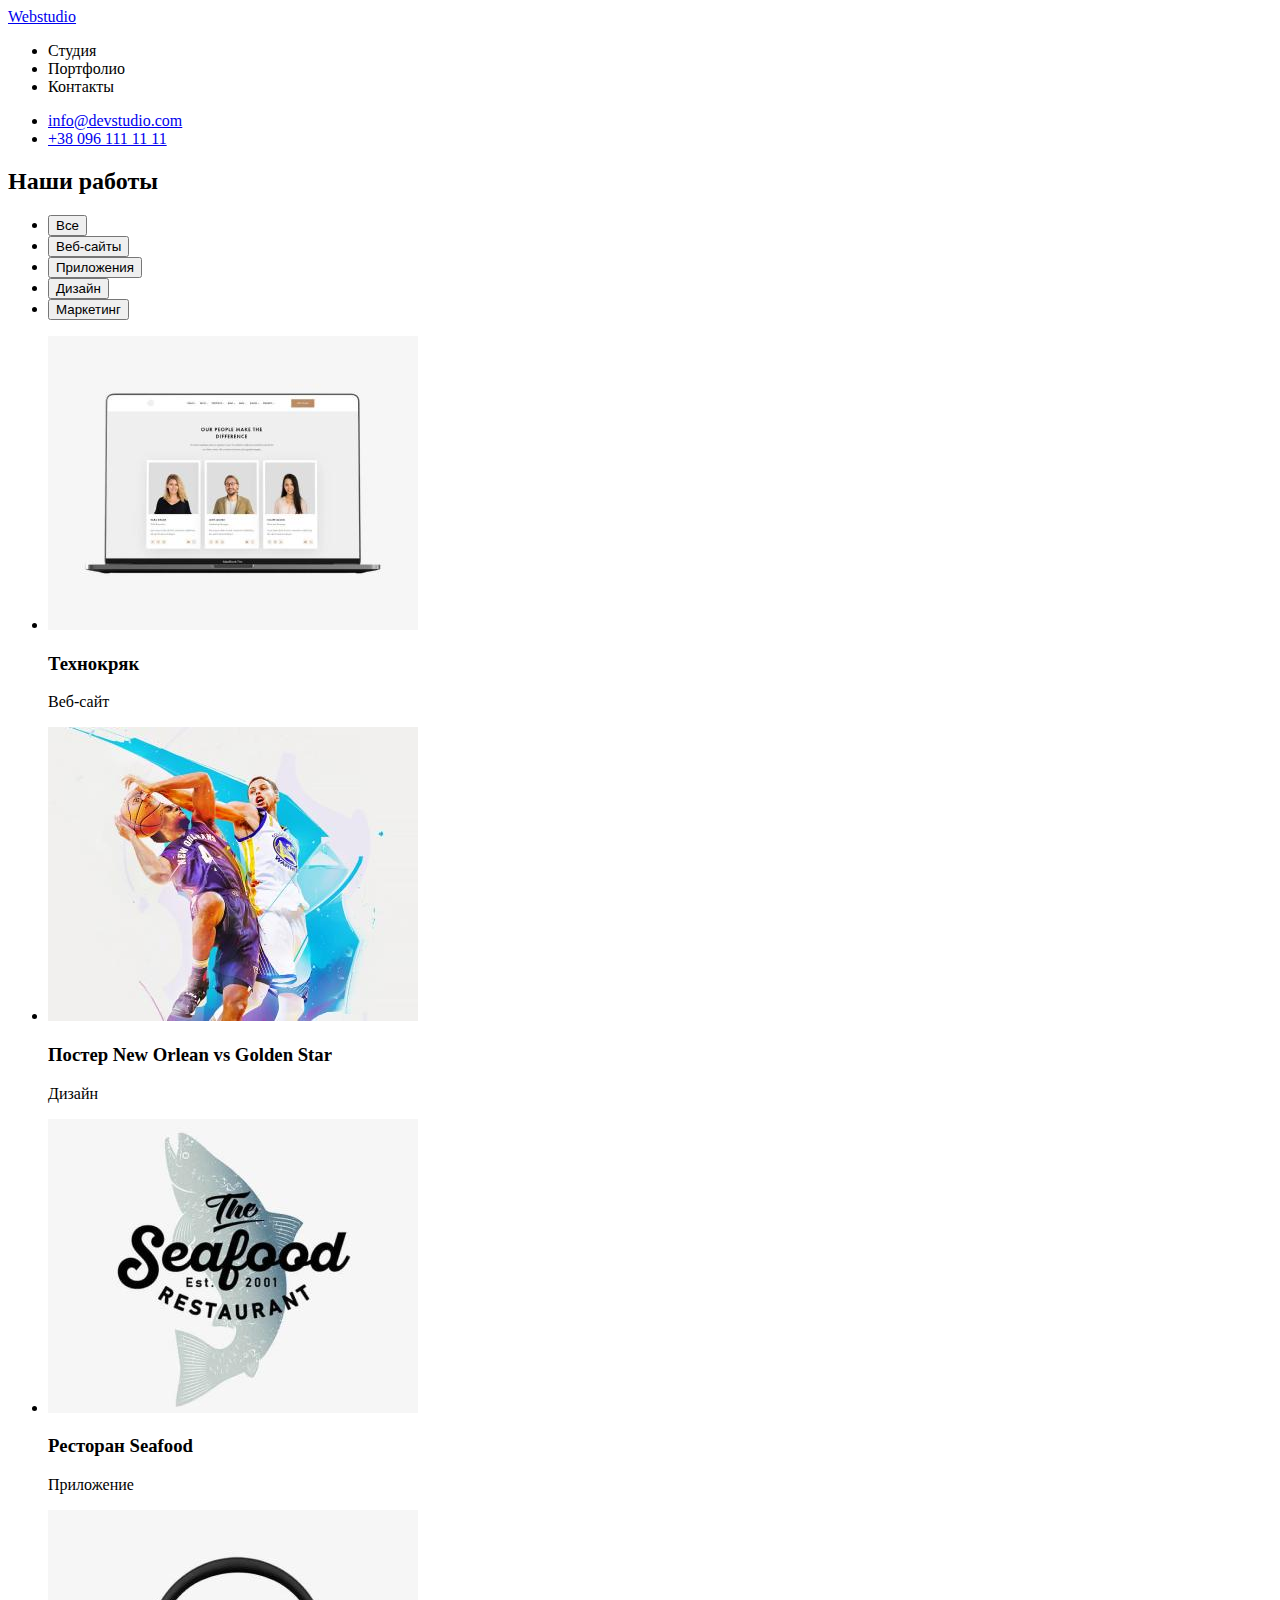
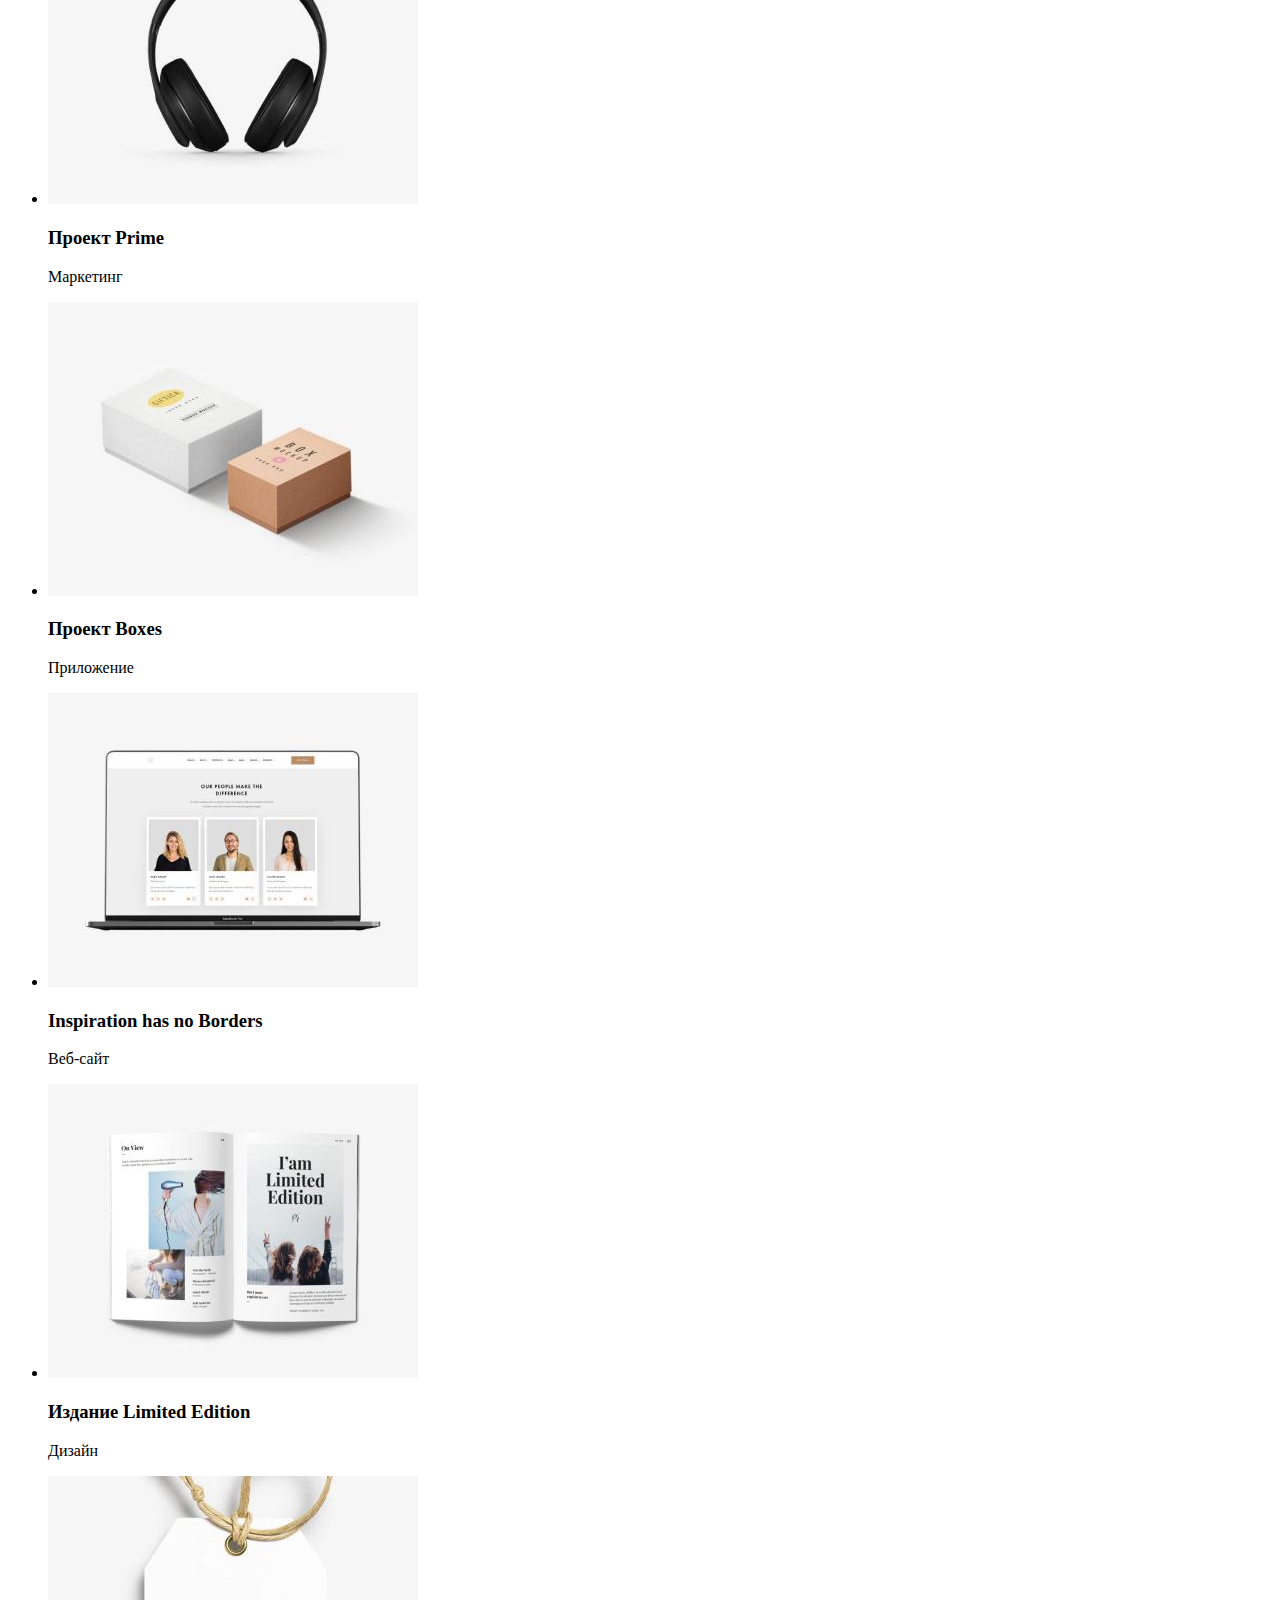
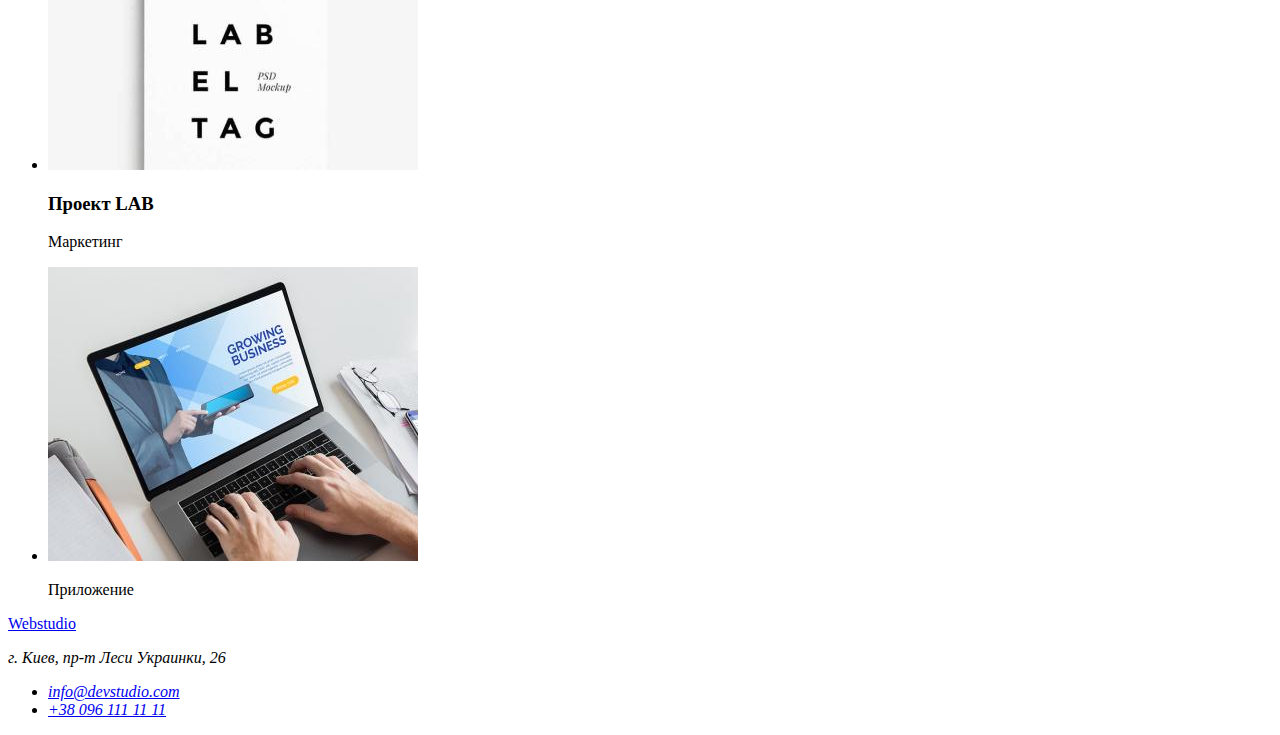
==== portfolio.html @ bdb4121a "добавляет изображения в портфолио" ====
<!DOCTYPE html>
    <html lang="ru">
    <head>
    <meta charset="UTF-8">
    <meta http-equiv="X-UA-Compatible" content="IE=edge">
    <meta name="viewport" content="width=device-width, initial-scale=1.0">
    <title>Document</title>
    </head>
    <body>
    <header>
    <a href="./">Webstudio</a>
    <nav>
    <ul>
    <li> <a href=""></a>Студия</li>
    <li> <a href=""></a>Портфолио</li>
    <li> <a href=""></a>Контакты</li>
    </ul>
    </nav>
    <ul>
    <li> <a href="mailto:info@devstudio.com">info@devstudio.com</a></li>
    <li> <a href="tel:+380961111111">+38 096 111 11 11</a></li>
    </ul>
    </header>
    <main>
<section>
    <h2>Наши работы</h2>
   <ul>
   <li><button type="button">Все</button></li>
   <li><button type="button">Веб-сайты</button></li>
   <li><button type="button">Приложения</button></li>
   <li><button type="button">Дизайн</button></li>
   <li><button type="button">Маркетинг</button></li>
 </ul>
 <ul>
    <li>
        <a href="#"><img src="./image/website-1.jpg" alt="Пример Веб-сайта" width="370"></a>
        <h3>Технокряк</h3>
        <p>Веб-сайт</p>
    </li>
    <li>
        <a href="#"><img src="./image/desing-1.jpg" alt="Пример дизайна" width="370"></a>
        <h3>Постер New Orlean vs Golden Star</h3>
        <p>Дизайн</p>
    </li>
    <li>
        <a href="#"><img src="./image/app-1.jpg" alt="Пример Приложения" width="370"></a>
        <h3>Ресторан Seafood</h3>
        <p>Приложение</p>
    </li>
    <li>
        <a href="#"><img src="./image/marketing-1.jpg" alt="Пример Маркетинга" width="370"></a>
        <h3>Проект Prime</h3>
        <p>Маркетинг</p>
    </li>
    <li>
        <a href="#"><img src="./image/app-2.jpg" alt="Пример Приложения" width="370"></a>
        <h3>Проект Boxes</h3>
        <p>Приложение</p>
    </li>
    <li>
        <a href="#"><img src="./image/website-1.jpg" alt="Пример Веб-сайта" width="370"></a>
        <h3>Inspiration has no Borders</h3>
        <p>Веб-сайт</p>
    </li>
    <li>
        <a href="#"><img src="./image/desing-2.jpg" alt="Пример дизайна" width="370"></a>
        <h3>Издание Limited Edition</h3>
        <p>Дизайн</p>
    </li>
    <li>
        <a href="#"><img src="./image/marketing-2.jpg" alt="Пример Маркетинга" width="370"></a>
        <h3>Проект LAB</h3>
        <p>Маркетинг</p>
    </li>
    <li>
        <a href="#"><img src="./image/app-3.jpg" alt="Пример Приложения" width="370"></a>
        <h3Growing Business></h3>
        <p>Приложение</p>
    </li>
 </ul>
</section>
  </main>
    <footer>
    <a href="./">Webstudio</a>
    <address> 
    <p>г. Киев, пр-т Леси Украинки, 26</p>
    <ul>
    <li> <a href="mailto:info@devstudio.com">info@devstudio.com</a></li>
    <li> <a href="tel:+380961111111">+38 096 111 11 11</a></li>
    </ul>
    </address> 
    </footer>
    </body>
    </html>
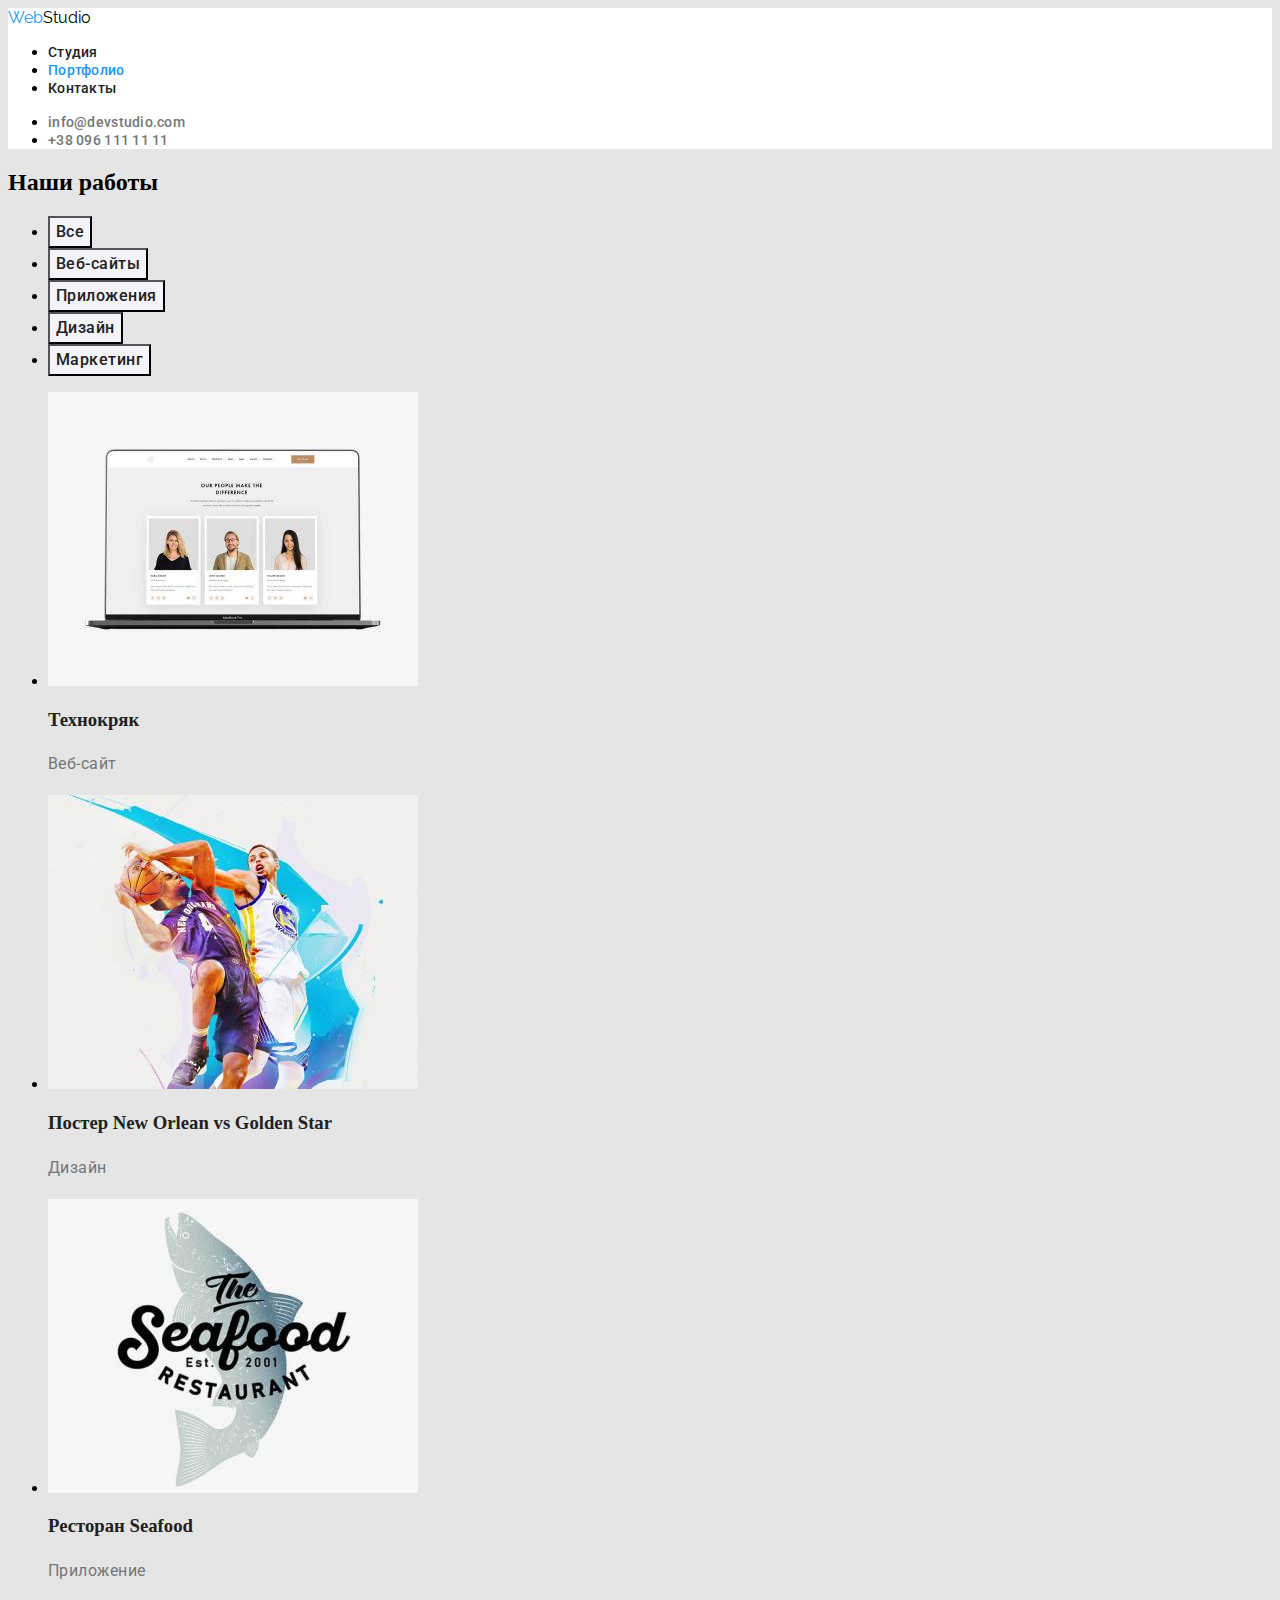
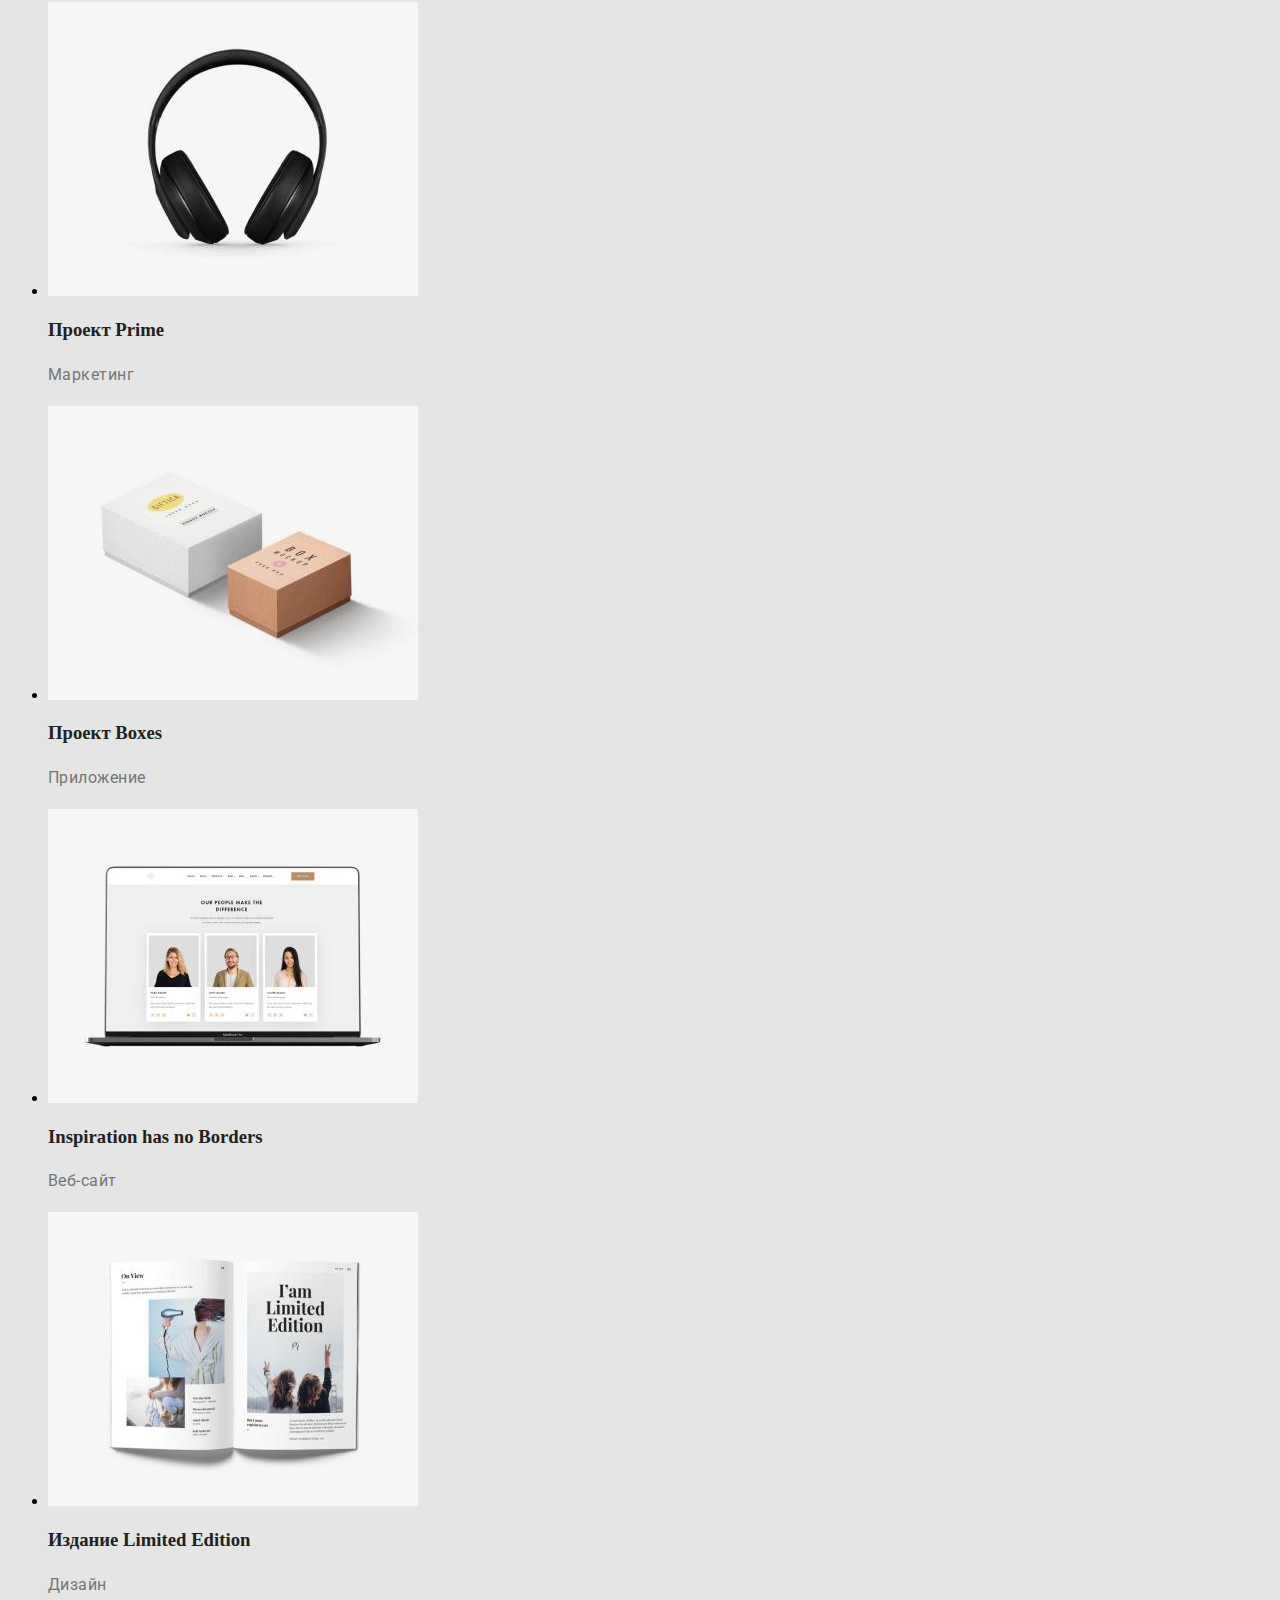
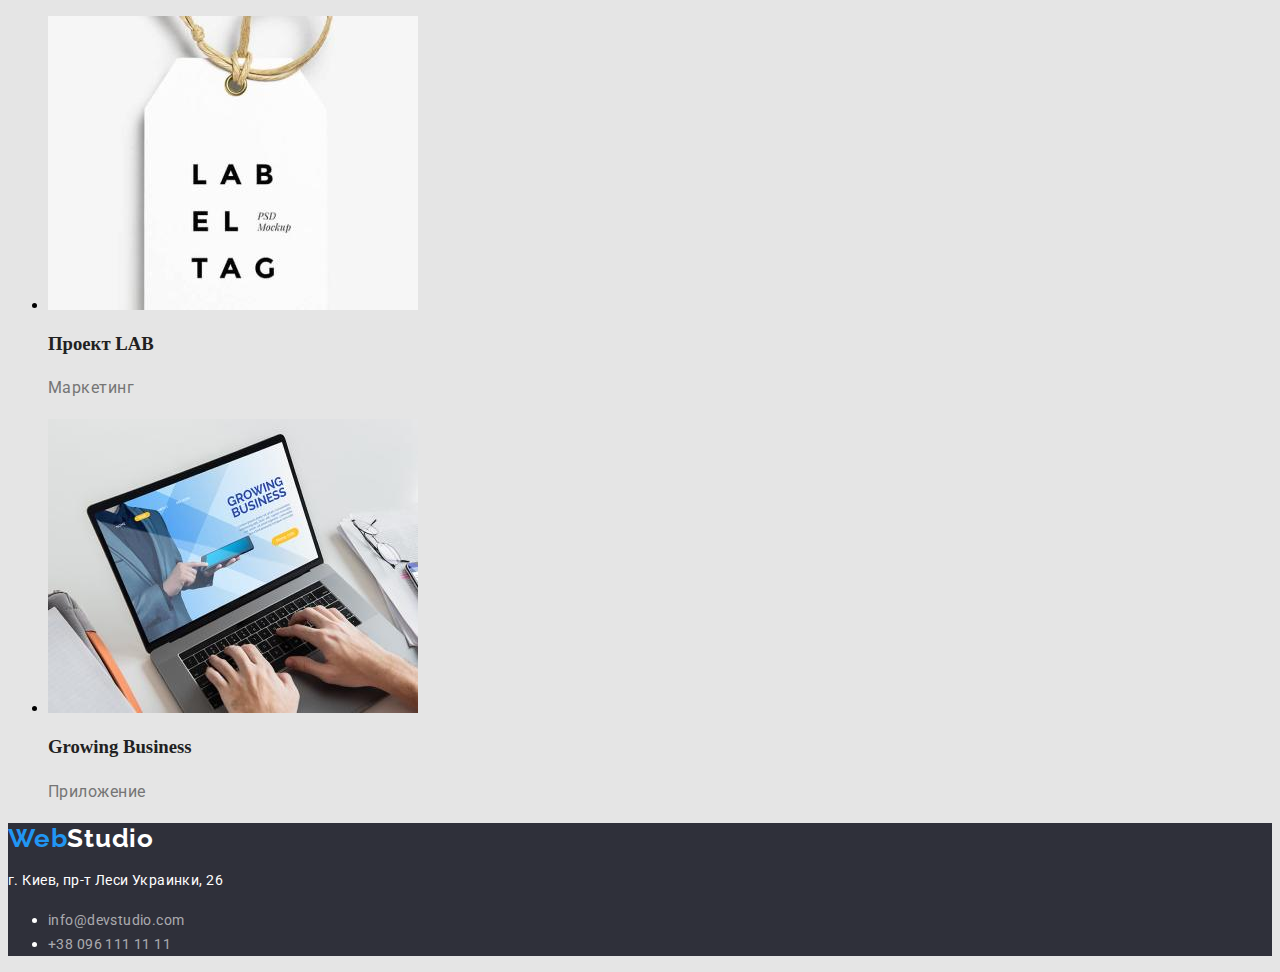
==== commit 97993f73: "изменяет цвет и шрифт" ====
--- a/portfolio.html
+++ b/portfolio.html
@@ -1,94 +1,103 @@
-    <!DOCTYPE html>
-    <html lang="ru">
-    <head>
-    <meta charset="UTF-8">
-    <meta http-equiv="X-UA-Compatible" content="IE=edge">
-    <meta name="viewport" content="width=device-width, initial-scale=1.0">
+<!DOCTYPE html>
+<html lang="ru">
+  <head>
+    <meta charset="UTF-8" />
+    <meta http-equiv="X-UA-Compatible" content="IE=edge" />
+    <meta name="viewport" content="width=device-width, initial-scale=1.0" />
     <title>Document</title>
-    </head>
-    <body>
-    <header>
-    <a href="./">Webstudio</a>
-    <nav>
-    <ul>
-    <li> <a href=""></a>Студия</li>
-    <li> <a href=""></a>Портфолио</li>
-    <li> <a href=""></a>Контакты</li>
-    </ul>
-    </nav>
-    <ul>
-    <li> <a href="mailto:info@devstudio.com">info@devstudio.com</a></li>
-    <li> <a href="tel:+380961111111">+38 096 111 11 11</a></li>
-    </ul>
+    <link rel="stylesheet" href="./css/style.css" />
+    <link
+      href="https://fonts.googleapis.com/css2?family=Raleway:wght@700&family=Roboto:wght@400;500;700;900&display=swap"
+      rel="stylesheet"
+    />
+  </head>
+  <body>
+    <header class="header">
+      <a class="logo-link" href="./"><span class="logo-color">Web</span>Studio</a>
+      <nav>
+        <ul class="nav">
+          <li><a class="nav-link" href="./index.html">Студия</a></li>
+          <li><a class="nav-link current" href="./portfolio.html">Портфолио</a></li>
+          <li><a class="nav-link" href="">Контакты</a></li>
+        </ul>
+      </nav>
+      <ul class="contact">
+        <li><a class="contact-link" href="mailto:info@devstudio.com">info@devstudio.com</a></li>
+        <li><a class="contact-link" href="tel:+380961111111">+38 096 111 11 11</a></li>
+      </ul>
     </header>
     <main>
-<section>
-    <h2>Наши работы</h2>
-   <ul>
-   <li><button type="button">Все</button></li>
-   <li><button type="button">Веб-сайты</button></li>
-   <li><button type="button">Приложения</button></li>
-   <li><button type="button">Дизайн</button></li>
-   <li><button type="button">Маркетинг</button></li>
- </ul>
- <ul>
-    <li>
-        <a href="#"><img src="./image/website-1.jpg" alt="Пример Веб-сайта" width="370"></a>
-        <h3>Технокряк</h3>
-        <p>Веб-сайт</p>
-    </li>
-    <li>
-        <a href="#"><img src="./image/desing-1.jpg" alt="Пример дизайна" width="370"></a>
-        <h3>Постер New Orlean vs Golden Star</h3>
-        <p>Дизайн</p>
-    </li>
-    <li>
-        <a href="#"><img src="./image/app-1.jpg" alt="Пример Приложения" width="370"></a>
-        <h3>Ресторан Seafood</h3>
-        <p>Приложение</p>
-    </li>
-    <li>
-        <a href="#"><img src="./image/marketing-1.jpg" alt="Пример Маркетинга" width="370"></a>
-        <h3>Проект Prime</h3>
-        <p>Маркетинг</p>
-    </li>
-    <li>
-        <a href="#"><img src="./image/app-2.jpg" alt="Пример Приложения" width="370"></a>
-        <h3>Проект Boxes</h3>
-        <p>Приложение</p>
-    </li>
-    <li>
-        <a href="#"><img src="./image/website-1.jpg" alt="Пример Веб-сайта" width="370"></a>
-        <h3>Inspiration has no Borders</h3>
-        <p>Веб-сайт</p>
-    </li>
-    <li>
-        <a href="#"><img src="./image/desing-2.jpg" alt="Пример дизайна" width="370"></a>
-        <h3>Издание Limited Edition</h3>
-        <p>Дизайн</p>
-    </li>
-    <li>
-        <a href="#"><img src="./image/marketing-2.jpg" alt="Пример Маркетинга" width="370"></a>
-        <h3>Проект LAB</h3>
-        <p>Маркетинг</p>
-    </li>
-    <li>
-        <a href="#"><img src="./image/app-3.jpg" alt="Пример Приложения" width="370"></a>
-        <h3Growing Business></h3>
-        <p>Приложение</p>
-    </li>
- </ul>
-</section>
-  </main>
-    <footer>
-    <a href="./">Webstudio</a>
-    <address> 
-    <p>г. Киев, пр-т Леси Украинки, 26</p>
-    <ul>
-    <li> <a href="mailto:info@devstudio.com">info@devstudio.com</a></li>
-    <li> <a href="tel:+380961111111">+38 096 111 11 11</a></li>
-    </ul>
-    </address> 
+      <section class="examples">
+        <h2>Наши работы</h2>
+        <ul>
+          <li><button type="button" class="btn-secondary-type">Все</button></li>
+          <li><button type="button" class="btn-secondary-type">Веб-сайты</button></li>
+          <li><button type="button" class="btn-secondary-type">Приложения</button></li>
+          <li><button type="button" class="btn-secondary-type">Дизайн</button></li>
+          <li><button type="button" class="btn-secondary-type">Маркетинг</button></li>
+        </ul>
+        <ul>
+          <li>
+            <a href="#"><img src="./image/website-1.jpg" alt="Пример Веб-сайта" width="370" /></a>
+            <h3 class="title">Технокряк</h3>
+            <p class="examples-text">Веб-сайт</p>
+          </li>
+          <li>
+            <a href="#"><img src="./image/desing-1.jpg" alt="Пример дизайна" width="370" /></a>
+            <h3 class="title">Постер <span lang="en">New Orlean vs Golden Star</span></h3>
+            <p class="examples-text">Дизайн</p>
+          </li>
+          <li>
+            <a href="#"><img src="./image/app-1.jpg" alt="Пример Приложения" width="370" /></a>
+            <h3 class="title">Ресторан <span lang="en">Seafood</span></h3>
+            <p class="examples-text">Приложение</p>
+          </li>
+          <li>
+            <a href="#"
+              ><img src="./image/marketing-1.jpg" alt="Пример Маркетинга" width="370"
+            /></a>
+            <h3 class="title">Проект <span lang="en">Prime</span></h3>
+            <p class="examples-text">Маркетинг</p>
+          </li>
+          <li>
+            <a href="#"><img src="./image/app-2.jpg" alt="Пример Приложения" width="370" /></a>
+            <h3 class="title">Проект <span lang="en">Boxes</span></h3>
+            <p class="examples-text">Приложение</p>
+          </li>
+          <li>
+            <a href="#"><img src="./image/website-1.jpg" alt="Пример Веб-сайта" width="370" /></a>
+            <h3 class="title" lang="en">Inspiration has no Borders</h3>
+            <p class="examples-text">Веб-сайт</p>
+          </li>
+          <li>
+            <a href="#"><img src="./image/desing-2.jpg" alt="Пример дизайна" width="370" /></a>
+            <h3 class="title">Издание <span lang="en">Limited Edition</span></h3>
+            <p class="examples-text">Дизайн</p>
+          </li>
+          <li>
+            <a href="#"
+              ><img src="./image/marketing-2.jpg" alt="Пример Маркетинга" width="370"
+            /></a>
+            <h3 class="title">Проект <span lang="en">LAB</span></h3>
+            <p class="examples-text">Маркетинг</p>
+          </li>
+          <li>
+            <a href="#"><img src="./image/app-3.jpg" alt="Пример Приложения" width="370" /></a>
+            <h3 class="title" lang="en">Growing Business</h3>
+            <p class="examples-text">Приложение</p>
+          </li>
+        </ul>
+      </section>
+    </main>
+    <footer class="footer">
+      <a href="./" class="footer-logo"><span class="logo-color">Web</span>Studio</a>
+      <address>
+        <p class="footer-text">г. Киев, пр-т Леси Украинки, 26</p>
+        <ul>
+          <li><a class="footer-contact" href="mailto:info@devstudio.com">info@devstudio.com</a></li>
+          <li><a class="footer-contact" href="tel:+380961111111">+38 096 111 11 11</a></li>
+        </ul>
+      </address>
     </footer>
-    </body>
-    </html>+  </body>
+</html>
--- a/css/style.css
+++ b/css/style.css
@@ -0,0 +1,216 @@
+/* Палитра макета*/
+/* main-title-color: #212121 */
+/* main-text-color: #757575 */
+/* accent-color: #2196F3 */
+:root {
+  --main-text-color: #757575;
+  --main-title-color: #212121;
+  --accent-color: #2196f3;
+  --primary-background-color: #e5e5e5;
+  --secondary-backgroung-color: #f5f4fa;
+  --contact-color: rgba(255, 255, 255, 0.6);
+  --footer-background-color: #2f303a;
+}
+body {
+  background-color: var(--primary-background-color);
+}
+/* Header */
+.header {
+  background-color: #ffffff;
+}
+
+.logo-color {
+  color: var(--accent-color);
+}
+.header a {
+  text-decoration: none;
+  text-decoration-color: none;
+}
+.header .logo-link {
+  color: #000000;
+  font-family: Raleway, roboto;
+}
+.header .nav-link {
+  color: var(--main-title-color);
+  font-family: roboto;
+  font-style: normal;
+  font-weight: 500;
+  font-size: 14px;
+  line-height: 16px;
+  letter-spacing: 0.02em;
+}
+.header .contact-link {
+  color: var(--main-text-color);
+  font-family: roboto;
+  font-style: normal;
+  font-weight: 500;
+  font-size: 14px;
+  line-height: 16px;
+  letter-spacing: 0.02em;
+}
+.nav-link:hover,
+.nav-link:focus,
+.contact-link:hover,
+.contact-link:focus {
+  color: var(--accent-color);
+}
+.nav-link.current {
+  color: var(--accent-color);
+}
+/* Hero section */
+.hero {
+  background-color: #2f303a;
+}
+.hero-link {
+  color: #ffffff;
+  font-family: 'Roboto';
+  font-style: normal;
+  font-weight: 900;
+  font-size: 44px;
+  line-height: 60px;
+  text-align: center;
+  letter-spacing: 0.06em;
+  text-transform: uppercase;
+}
+.features,
+.field-action {
+  background-color: var(--primary-background-color);
+}
+.title {
+  color: var(--main-title-color);
+}
+.features .title {
+  font-family: 'Roboto';
+  font-style: normal;
+  font-weight: 700;
+  font-size: 14px;
+  line-height: 16px;
+  letter-spacing: 0.03em;
+  text-transform: uppercase;
+}
+.features-text {
+  color: var(--main-text-color);
+  font-family: 'Roboto';
+  font-size: 14px;
+  line-height: 24px;
+  letter-spacing: 0.03em;
+}
+.field-action .title {
+  font-family: 'Roboto';
+  font-style: normal;
+  font-weight: 700;
+  font-size: 36px;
+  line-height: 42px;
+  text-align: center;
+  letter-spacing: 0.03em;
+}
+.team {
+  background-color: var(--secondary-backgroung-color);
+}
+.team > .title {
+  font-family: 'Roboto';
+  font-style: normal;
+  font-weight: 700;
+  font-size: 36px;
+  line-height: 42px;
+  text-align: center;
+  letter-spacing: 0.03em;
+}
+.team .title {
+  font-family: 'Roboto';
+  font-style: normal;
+  font-weight: 700;
+  font-size: 36px;
+  line-height: 42px;
+  letter-spacing: 0.03em;
+}
+.team-text {
+  color: var(--main-text-color);
+  font-family: 'Roboto';
+  font-size: 16px;
+  line-height: 19px;
+  letter-spacing: 0.03em;
+}
+/* footer */
+.footer {
+  color: #ffffff;
+  background-color: var(--footer-background-color);
+}
+.footer a {
+  text-decoration: none;
+  text-decoration-color: none;
+}
+
+.footer .footer-logo {
+  color: #ffffff;
+  font-family: 'Raleway';
+  font-style: normal;
+  font-weight: 700;
+  font-size: 26px;
+  line-height: 31px;
+  /* identical to box height */
+
+  letter-spacing: 0.03em;
+}
+.footer-text {
+  color: #ffffff;
+  font-family: 'Roboto';
+  font-style: normal;
+  font-weight: 400;
+  font-size: 14px;
+  line-height: 24px;
+  letter-spacing: 0.03em;
+}
+.footer-contact {
+  color: var(--contact-color);
+  font-family: 'Roboto';
+  font-style: normal;
+  font-weight: 400;
+  font-size: 14px;
+  line-height: 24px;
+  letter-spacing: 0.03em;
+}
+.footer-contact:hover,
+.footer-contact:focus {
+  color: var(--accent-color);
+}
+.examples {
+  background-color: var(--primary-background-color);
+}
+.examples-text {
+  color: var(--main-text-color);
+  font-family: 'Roboto';
+  font-size: 16px;
+  line-height: 30px;
+  letter-spacing: 0.03em;
+}
+.btn-primary-type {
+  background-color: var(--accent-color);
+  color: #ffffff;
+  font-family: 'Roboto';
+  font-style: normal;
+  font-weight: 700;
+  font-size: 16px;
+  line-height: 30px;
+  align-items: center;
+  text-align: center;
+  letter-spacing: 0.06em;
+  cursor: pointer;
+}
+.btn-secondary-type {
+  background-color: var(--secondary-backgroung-color);
+  color: var(--main-title-color);
+  font-family: 'Roboto';
+  font-style: normal;
+  font-weight: 500;
+  font-size: 16px;
+  line-height: 26px;
+  text-align: center;
+  letter-spacing: 0.03em;
+  cursor: pointer;
+}
+.btn-secondary-type:hover,
+.btn-secondary-type:focus {
+  background-color: var(--accent-color);
+  color: #ffffff;
+}
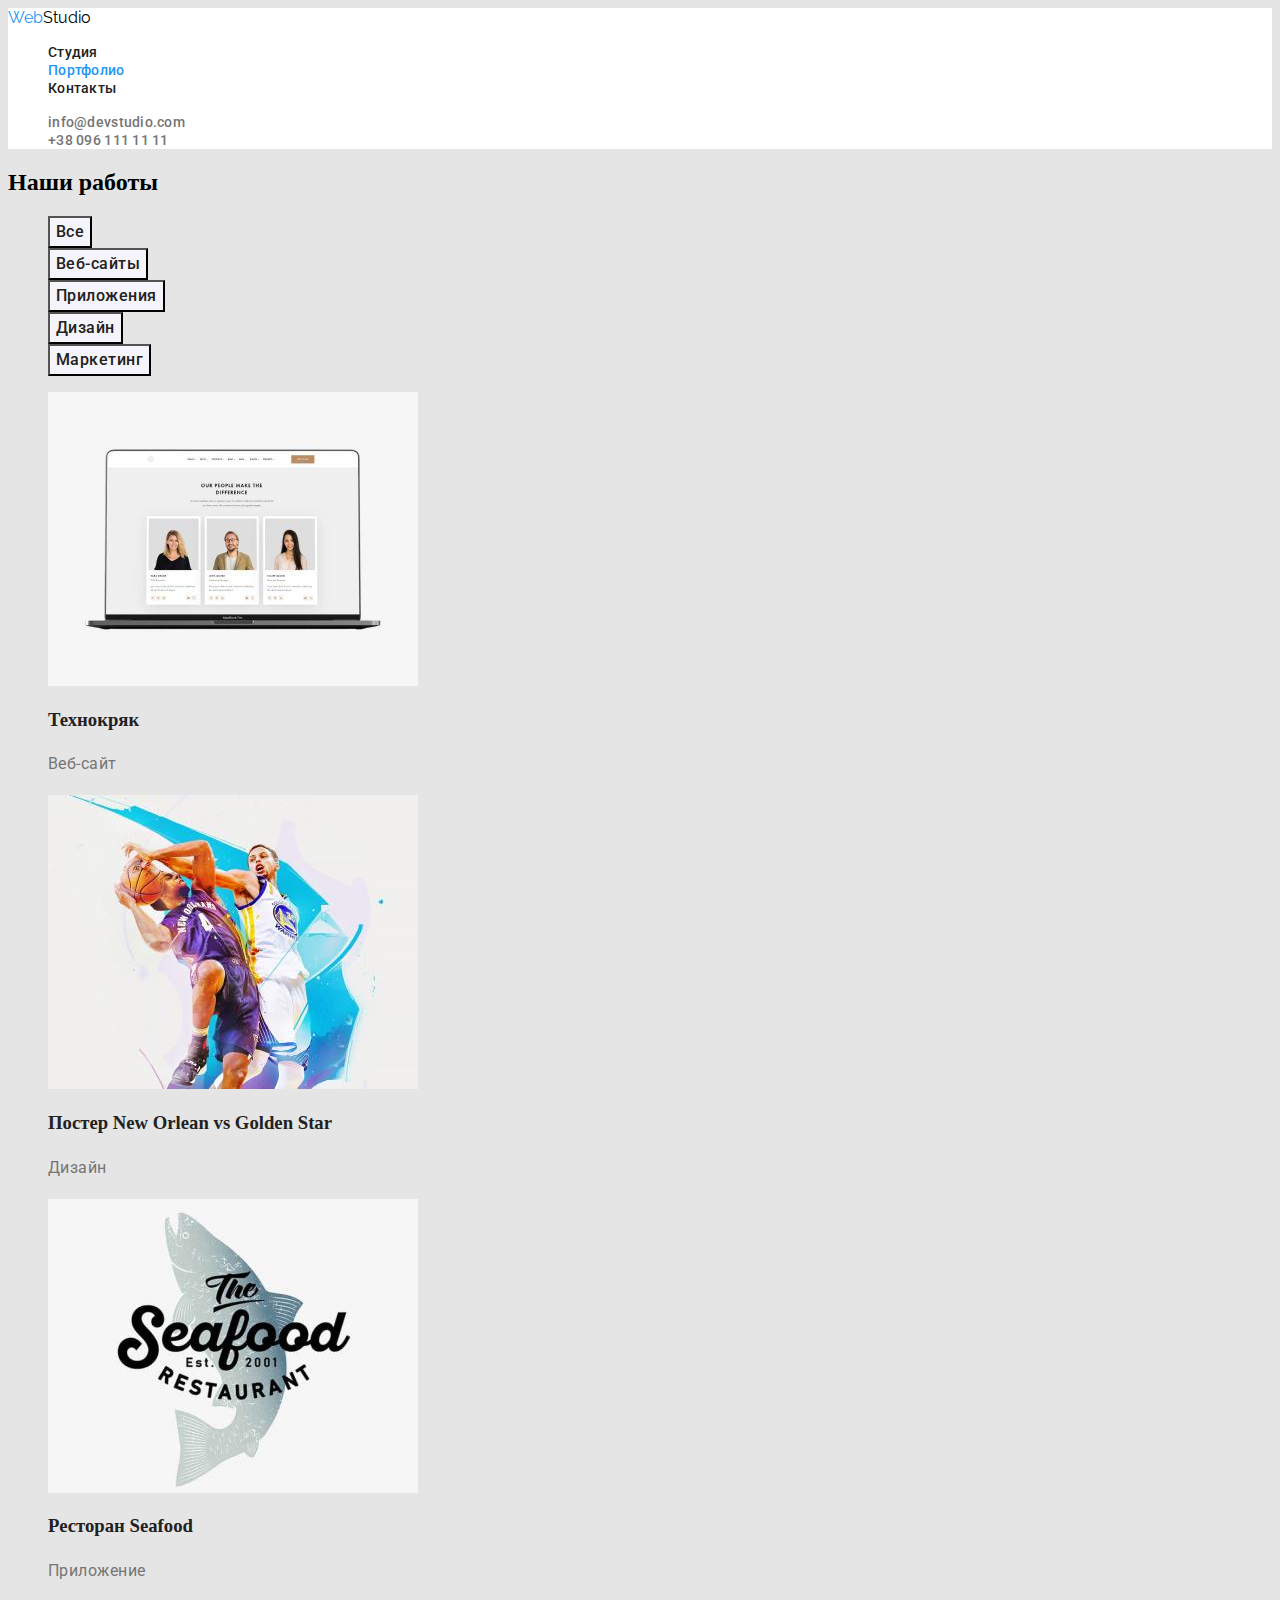
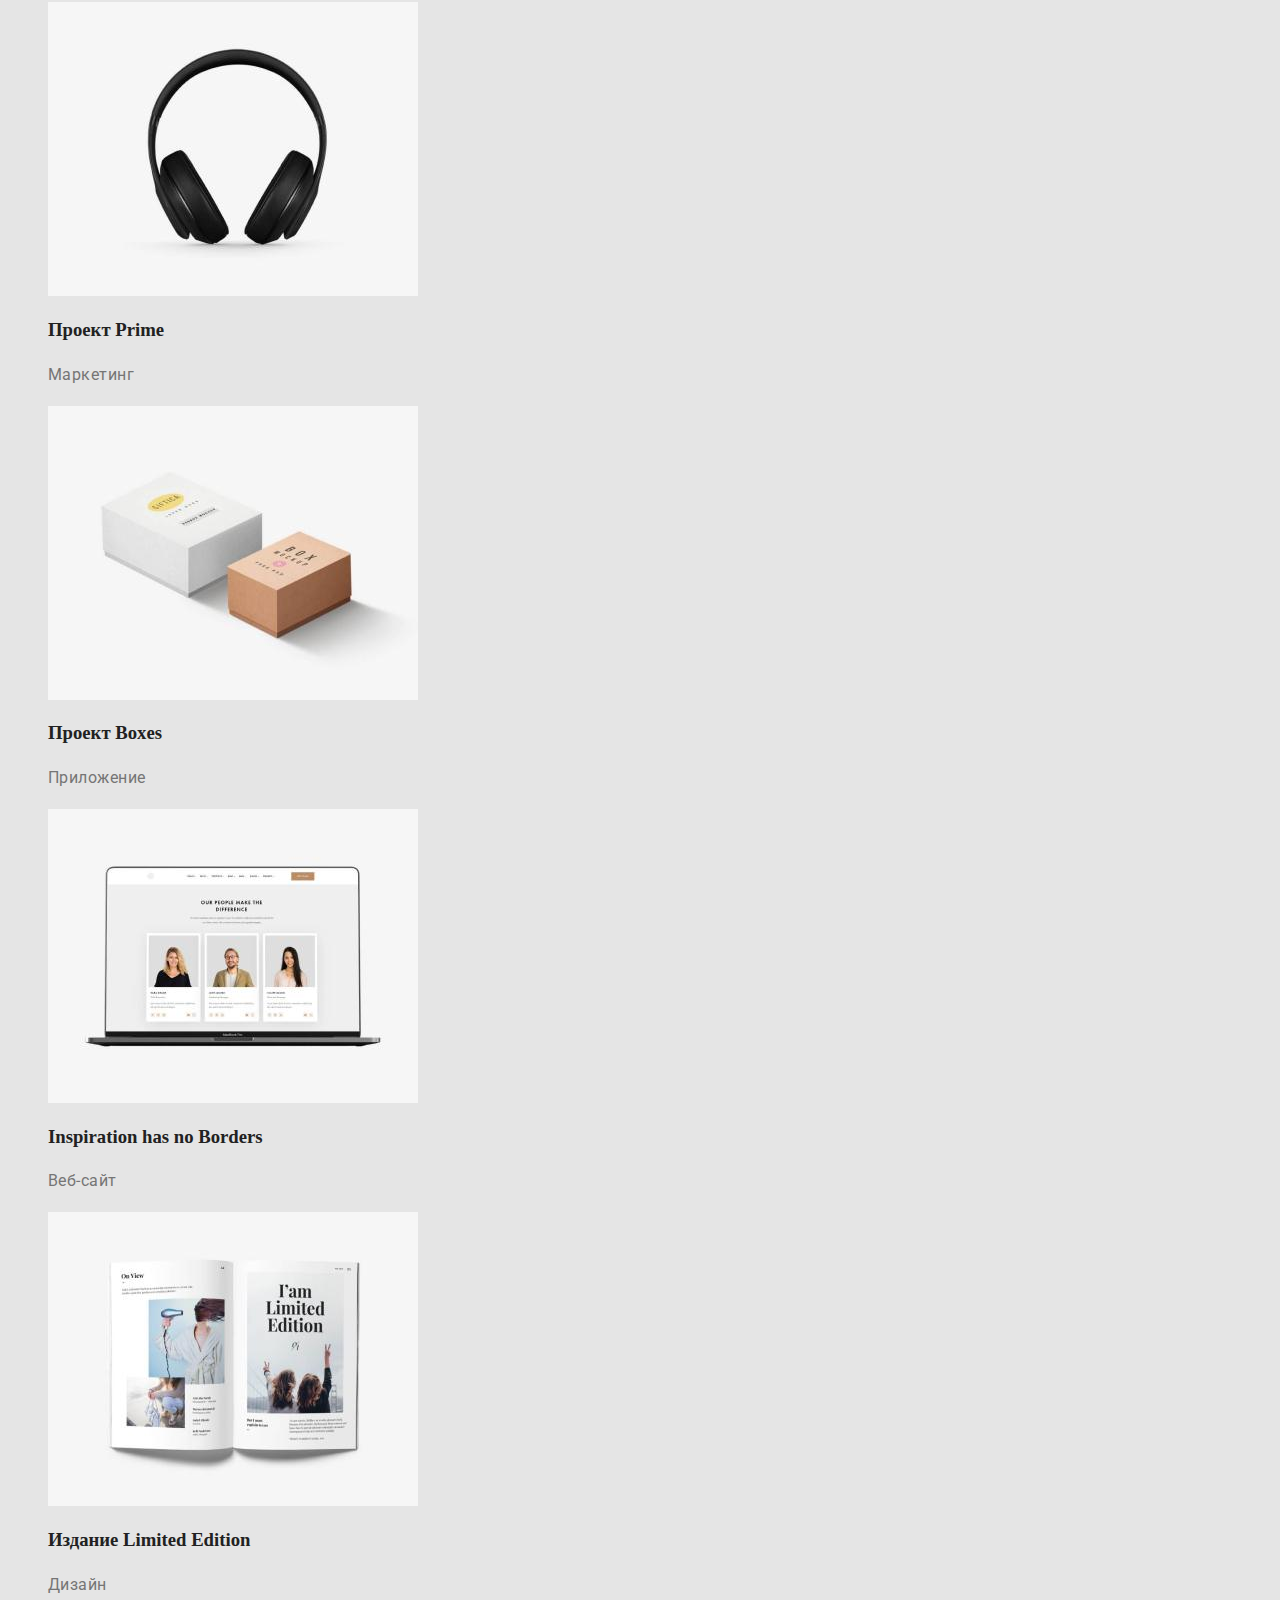
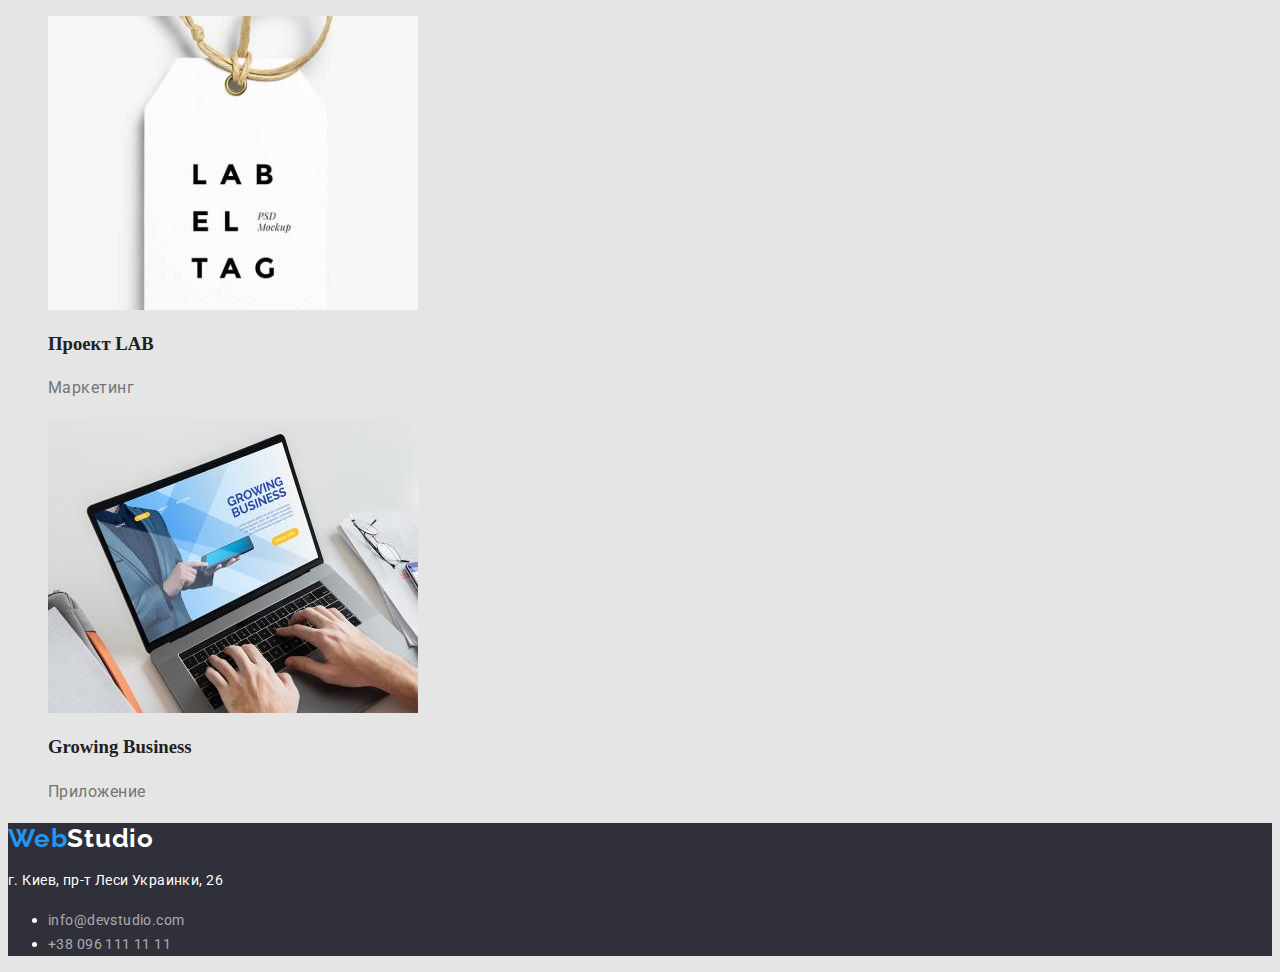
==== commit a50ea537: "корректирует маркировку текста" ====
--- a/portfolio.html
+++ b/portfolio.html
@@ -29,14 +29,14 @@
     <main>
       <section class="examples">
         <h2>Наши работы</h2>
-        <ul>
+        <ul class=" btn-list">
           <li><button type="button" class="btn-secondary-type">Все</button></li>
           <li><button type="button" class="btn-secondary-type">Веб-сайты</button></li>
           <li><button type="button" class="btn-secondary-type">Приложения</button></li>
           <li><button type="button" class="btn-secondary-type">Дизайн</button></li>
           <li><button type="button" class="btn-secondary-type">Маркетинг</button></li>
         </ul>
-        <ul>
+        <ul class="examples-list">
           <li>
             <a href="#"><img src="./image/website-1.jpg" alt="Пример Веб-сайта" width="370" /></a>
             <h3 class="title">Технокряк</h3>
--- a/css/style.css
+++ b/css/style.css
@@ -13,7 +13,8 @@
 }
 body {
   background-color: var(--primary-background-color);
-}
+  }
+
 /* Header */
 .header {
   background-color: #ffffff;
@@ -21,6 +22,7 @@
 
 .logo-color {
   color: var(--accent-color);
+  
 }
 .header a {
   text-decoration: none;
@@ -214,3 +216,13 @@
   background-color: var(--accent-color);
   color: #ffffff;
 }
+.nav,
+.contact,
+.features-list,
+.field-action-list,
+.team-list,
+.footer-contact-list,
+.btn-list,
+.examples-list {
+  list-style-type: none;
+}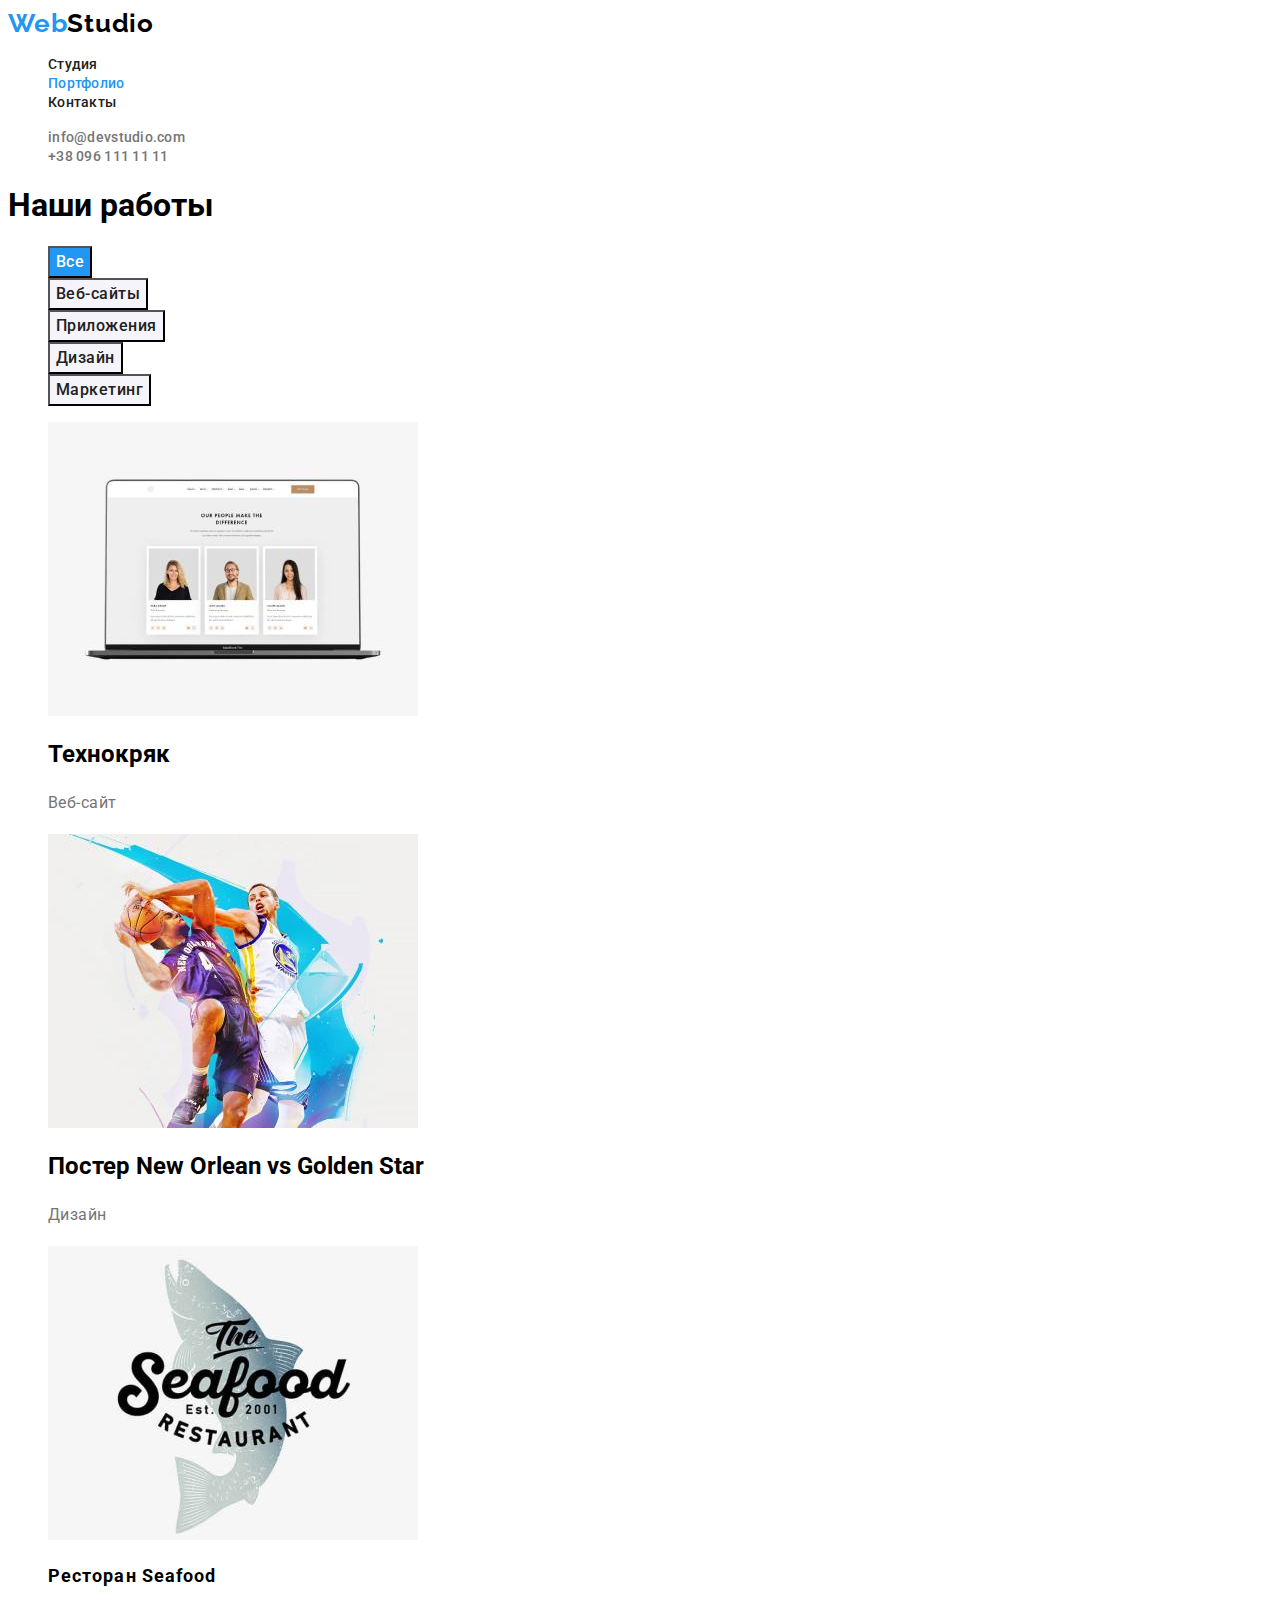
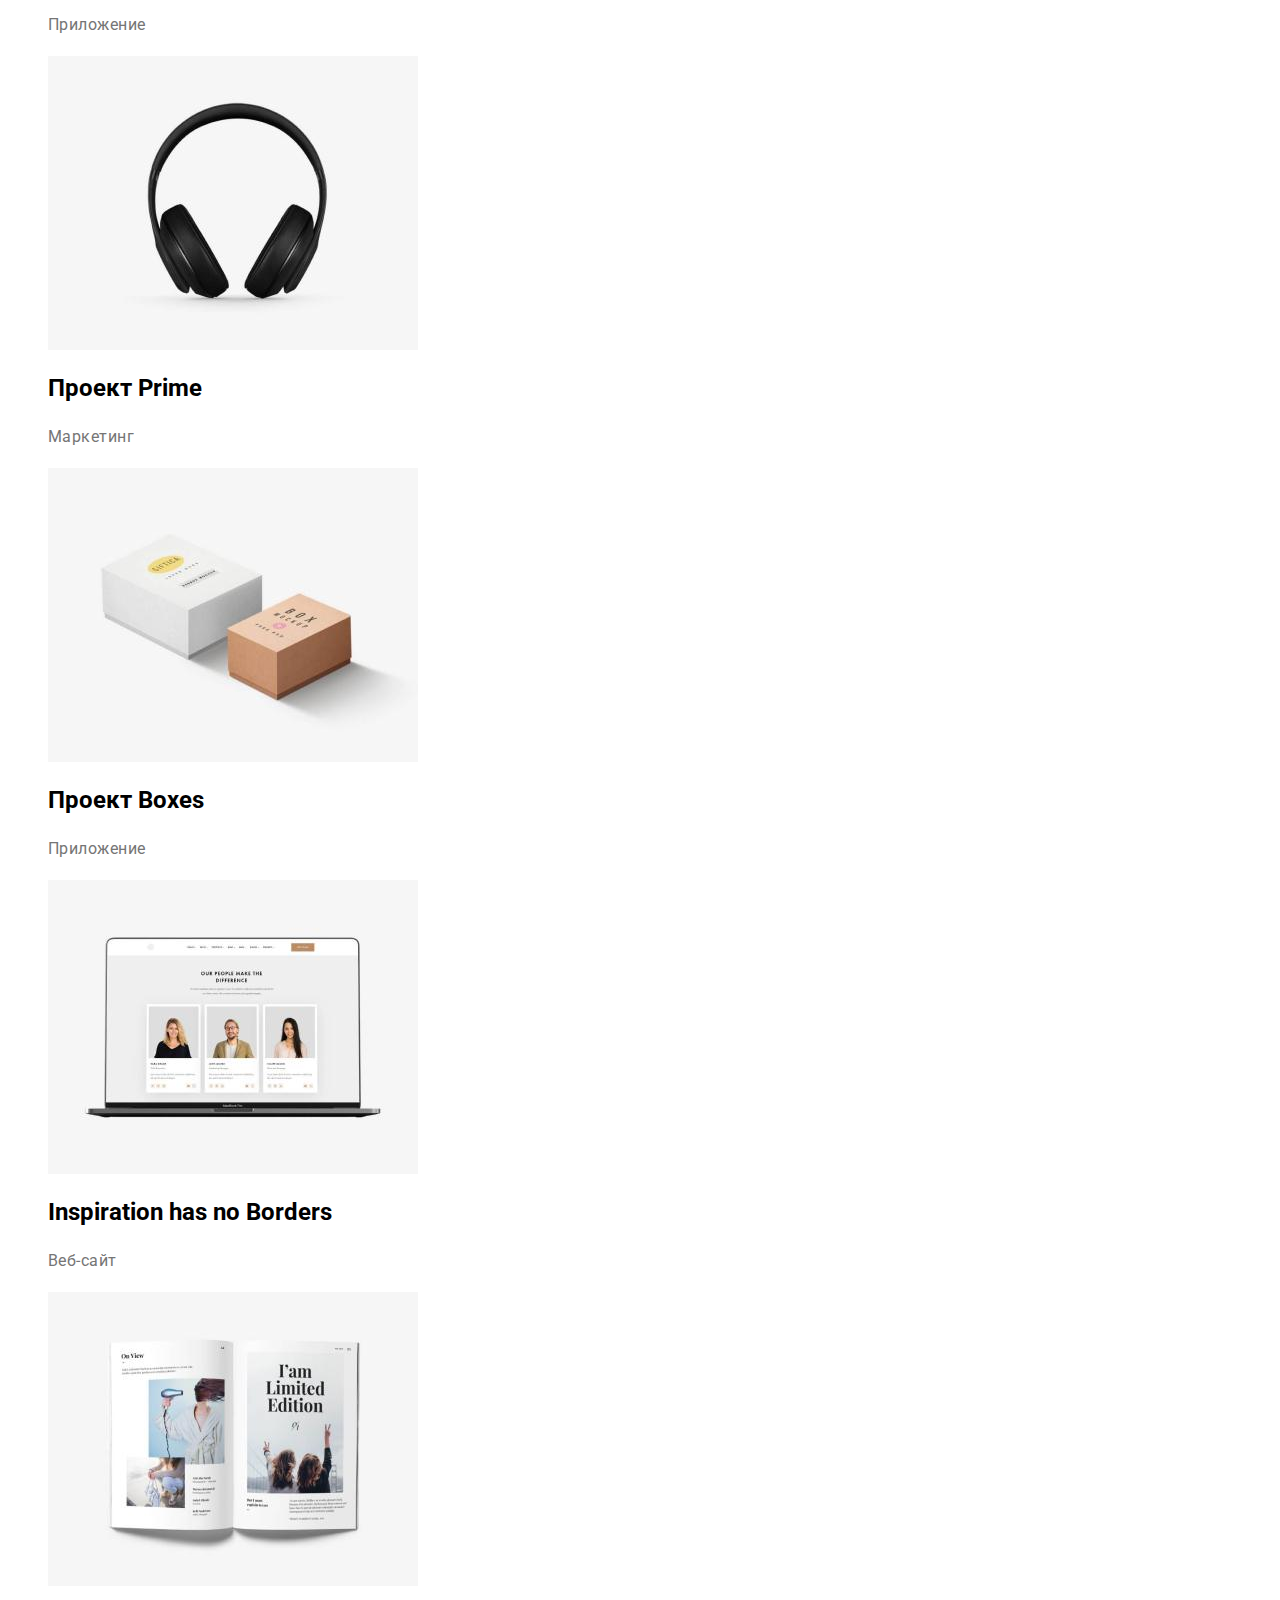
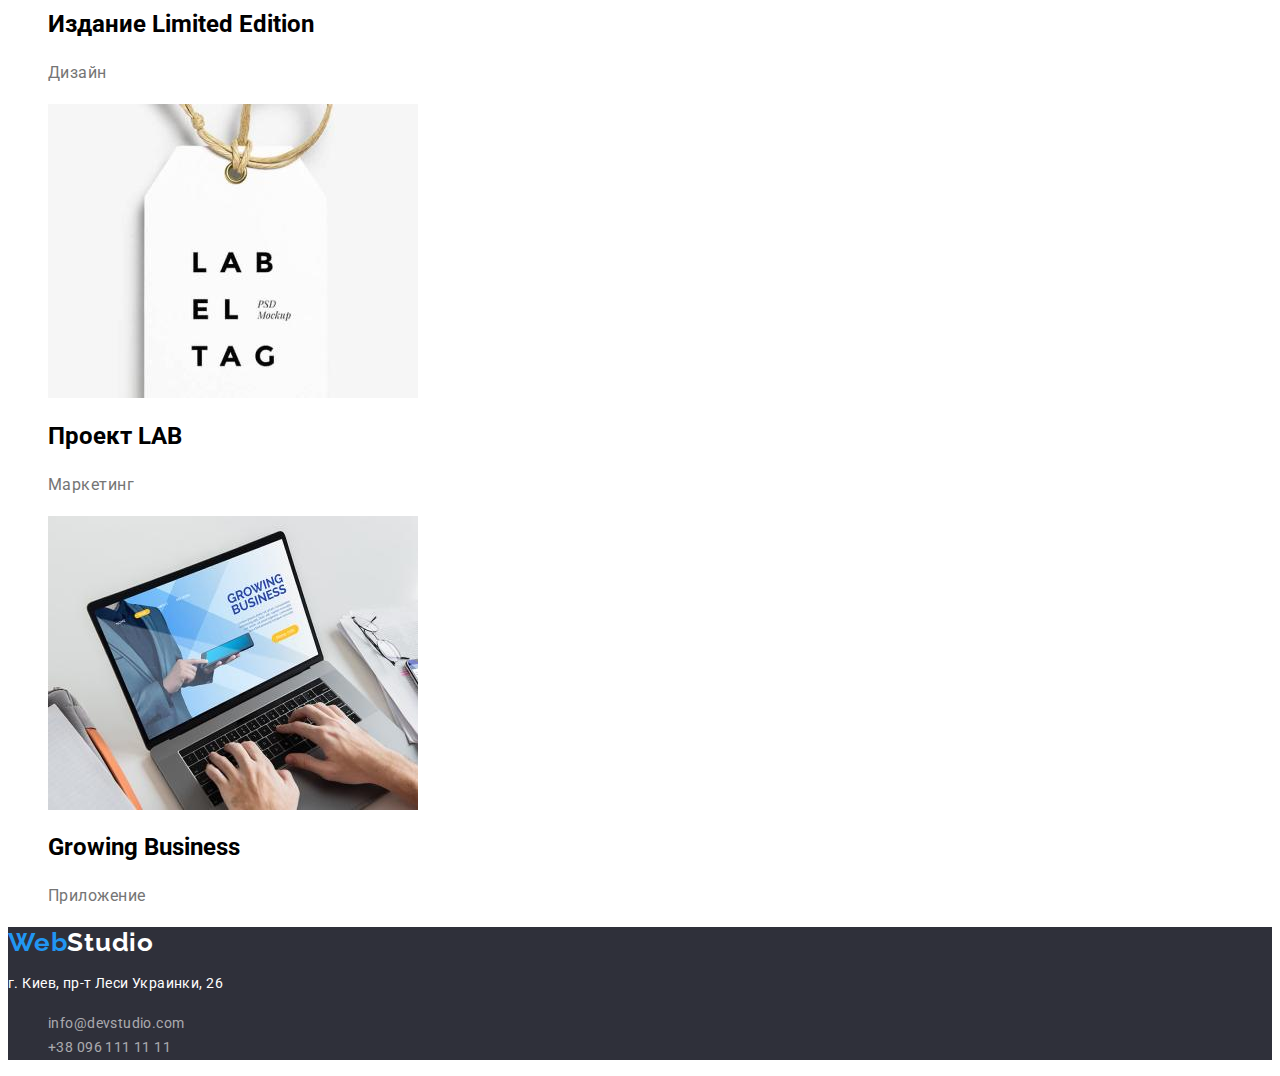
==== commit 16bc524d: "исправляет ошибки" ====
--- a/portfolio.html
+++ b/portfolio.html
@@ -28,9 +28,9 @@
     </header>
     <main>
       <section class="examples">
-        <h2>Наши работы</h2>
-        <ul class=" btn-list">
-          <li><button type="button" class="btn-secondary-type">Все</button></li>
+        <h1>Наши работы</h1>
+        <ul class="btn-list">
+          <li><button type="button" class="btn-secondary-type current">Все</button></li>
           <li><button type="button" class="btn-secondary-type">Веб-сайты</button></li>
           <li><button type="button" class="btn-secondary-type">Приложения</button></li>
           <li><button type="button" class="btn-secondary-type">Дизайн</button></li>
@@ -39,51 +39,51 @@
         <ul class="examples-list">
           <li>
             <a href="#"><img src="./image/website-1.jpg" alt="Пример Веб-сайта" width="370" /></a>
-            <h3 class="title">Технокряк</h3>
+            <h2 class="prtfi-sub-title">Технокряк</h2>
             <p class="examples-text">Веб-сайт</p>
           </li>
           <li>
             <a href="#"><img src="./image/desing-1.jpg" alt="Пример дизайна" width="370" /></a>
-            <h3 class="title">Постер <span lang="en">New Orlean vs Golden Star</span></h3>
+            <h2 class="prtfi-sub-title">Постер <span lang="en">New Orlean vs Golden Star</span></h2>
             <p class="examples-text">Дизайн</p>
           </li>
           <li>
             <a href="#"><img src="./image/app-1.jpg" alt="Пример Приложения" width="370" /></a>
-            <h3 class="title">Ресторан <span lang="en">Seafood</span></h3>
+            <h2 class="prtfl-sub-title">Ресторан <span lang="en">Seafood</span></h2>
             <p class="examples-text">Приложение</p>
           </li>
           <li>
             <a href="#"
               ><img src="./image/marketing-1.jpg" alt="Пример Маркетинга" width="370"
             /></a>
-            <h3 class="title">Проект <span lang="en">Prime</span></h3>
+            <h2 class="prtfi-sub-title">Проект <span lang="en">Prime</span></h2>
             <p class="examples-text">Маркетинг</p>
           </li>
           <li>
             <a href="#"><img src="./image/app-2.jpg" alt="Пример Приложения" width="370" /></a>
-            <h3 class="title">Проект <span lang="en">Boxes</span></h3>
+            <h2 class="prtfi-sub-title">Проект <span lang="en">Boxes</span></h2>
             <p class="examples-text">Приложение</p>
           </li>
           <li>
             <a href="#"><img src="./image/website-1.jpg" alt="Пример Веб-сайта" width="370" /></a>
-            <h3 class="title" lang="en">Inspiration has no Borders</h3>
+            <h2 class="prtfi-sub-title" lang="en">Inspiration has no Borders</h2>
             <p class="examples-text">Веб-сайт</p>
           </li>
           <li>
             <a href="#"><img src="./image/desing-2.jpg" alt="Пример дизайна" width="370" /></a>
-            <h3 class="title">Издание <span lang="en">Limited Edition</span></h3>
+            <h2 class="prtfi-sub-title">Издание <span lang="en">Limited Edition</span></h2>
             <p class="examples-text">Дизайн</p>
           </li>
           <li>
             <a href="#"
               ><img src="./image/marketing-2.jpg" alt="Пример Маркетинга" width="370"
             /></a>
-            <h3 class="title">Проект <span lang="en">LAB</span></h3>
+            <h2 class="prtfi-sub-title">Проект <span lang="en">LAB</span></h2>
             <p class="examples-text">Маркетинг</p>
           </li>
           <li>
             <a href="#"><img src="./image/app-3.jpg" alt="Пример Приложения" width="370" /></a>
-            <h3 class="title" lang="en">Growing Business</h3>
+            <h2 class="prtfi-sub-title" lang="en">Growing Business</h2>
             <p class="examples-text">Приложение</p>
           </li>
         </ul>
@@ -91,9 +91,9 @@
     </main>
     <footer class="footer">
       <a href="./" class="footer-logo"><span class="logo-color">Web</span>Studio</a>
-      <address>
+      <address class="address">
         <p class="footer-text">г. Киев, пр-т Леси Украинки, 26</p>
-        <ul>
+        <ul class="footer-contact-list">
           <li><a class="footer-contact" href="mailto:info@devstudio.com">info@devstudio.com</a></li>
           <li><a class="footer-contact" href="tel:+380961111111">+38 096 111 11 11</a></li>
         </ul>
--- a/css/style.css
+++ b/css/style.css
@@ -6,216 +6,18 @@
   --main-text-color: #757575;
   --main-title-color: #212121;
   --accent-color: #2196f3;
-  --primary-background-color: #e5e5e5;
+  --primary-background-color: #ffffff;
   --secondary-backgroung-color: #f5f4fa;
   --contact-color: rgba(255, 255, 255, 0.6);
   --footer-background-color: #2f303a;
+  --secondary-logo-color: #000000;
+  --main-light-color: #ffffff;
 }
 body {
   background-color: var(--primary-background-color);
-  }
-
-/* Header */
-.header {
-  background-color: #ffffff;
-}
-
-.logo-color {
-  color: var(--accent-color);
-  
-}
-.header a {
-  text-decoration: none;
-  text-decoration-color: none;
-}
-.header .logo-link {
-  color: #000000;
-  font-family: Raleway, roboto;
-}
-.header .nav-link {
-  color: var(--main-title-color);
-  font-family: roboto;
-  font-style: normal;
-  font-weight: 500;
-  font-size: 14px;
-  line-height: 16px;
-  letter-spacing: 0.02em;
-}
-.header .contact-link {
-  color: var(--main-text-color);
-  font-family: roboto;
-  font-style: normal;
-  font-weight: 500;
-  font-size: 14px;
-  line-height: 16px;
-  letter-spacing: 0.02em;
-}
-.nav-link:hover,
-.nav-link:focus,
-.contact-link:hover,
-.contact-link:focus {
-  color: var(--accent-color);
-}
-.nav-link.current {
-  color: var(--accent-color);
-}
-/* Hero section */
-.hero {
-  background-color: #2f303a;
-}
-.hero-link {
-  color: #ffffff;
-  font-family: 'Roboto';
-  font-style: normal;
-  font-weight: 900;
-  font-size: 44px;
-  line-height: 60px;
-  text-align: center;
-  letter-spacing: 0.06em;
-  text-transform: uppercase;
-}
-.features,
-.field-action {
-  background-color: var(--primary-background-color);
-}
-.title {
-  color: var(--main-title-color);
-}
-.features .title {
-  font-family: 'Roboto';
-  font-style: normal;
-  font-weight: 700;
-  font-size: 14px;
-  line-height: 16px;
-  letter-spacing: 0.03em;
-  text-transform: uppercase;
-}
-.features-text {
-  color: var(--main-text-color);
-  font-family: 'Roboto';
-  font-size: 14px;
-  line-height: 24px;
-  letter-spacing: 0.03em;
-}
-.field-action .title {
-  font-family: 'Roboto';
-  font-style: normal;
-  font-weight: 700;
-  font-size: 36px;
-  line-height: 42px;
-  text-align: center;
-  letter-spacing: 0.03em;
-}
-.team {
-  background-color: var(--secondary-backgroung-color);
-}
-.team > .title {
-  font-family: 'Roboto';
-  font-style: normal;
-  font-weight: 700;
-  font-size: 36px;
-  line-height: 42px;
-  text-align: center;
-  letter-spacing: 0.03em;
-}
-.team .title {
-  font-family: 'Roboto';
-  font-style: normal;
-  font-weight: 700;
-  font-size: 36px;
-  line-height: 42px;
-  letter-spacing: 0.03em;
-}
-.team-text {
-  color: var(--main-text-color);
-  font-family: 'Roboto';
-  font-size: 16px;
-  line-height: 19px;
-  letter-spacing: 0.03em;
-}
-/* footer */
-.footer {
-  color: #ffffff;
-  background-color: var(--footer-background-color);
-}
-.footer a {
-  text-decoration: none;
-  text-decoration-color: none;
-}
-
-.footer .footer-logo {
-  color: #ffffff;
-  font-family: 'Raleway';
-  font-style: normal;
-  font-weight: 700;
-  font-size: 26px;
-  line-height: 31px;
-  /* identical to box height */
-
-  letter-spacing: 0.03em;
-}
-.footer-text {
-  color: #ffffff;
-  font-family: 'Roboto';
-  font-style: normal;
-  font-weight: 400;
-  font-size: 14px;
-  line-height: 24px;
-  letter-spacing: 0.03em;
-}
-.footer-contact {
-  color: var(--contact-color);
-  font-family: 'Roboto';
-  font-style: normal;
-  font-weight: 400;
-  font-size: 14px;
-  line-height: 24px;
-  letter-spacing: 0.03em;
-}
-.footer-contact:hover,
-.footer-contact:focus {
-  color: var(--accent-color);
-}
-.examples {
-  background-color: var(--primary-background-color);
-}
-.examples-text {
-  color: var(--main-text-color);
-  font-family: 'Roboto';
-  font-size: 16px;
-  line-height: 30px;
-  letter-spacing: 0.03em;
-}
-.btn-primary-type {
-  background-color: var(--accent-color);
-  color: #ffffff;
-  font-family: 'Roboto';
-  font-style: normal;
-  font-weight: 700;
-  font-size: 16px;
-  line-height: 30px;
-  align-items: center;
-  text-align: center;
-  letter-spacing: 0.06em;
-  cursor: pointer;
-}
-.btn-secondary-type {
-  background-color: var(--secondary-backgroung-color);
-  color: var(--main-title-color);
-  font-family: 'Roboto';
-  font-style: normal;
-  font-weight: 500;
-  font-size: 16px;
-  line-height: 26px;
-  text-align: center;
-  letter-spacing: 0.03em;
-  cursor: pointer;
-}
-.btn-secondary-type:hover,
-.btn-secondary-type:focus {
-  background-color: var(--accent-color);
-  color: #ffffff;
-}
+  font-family: roboto, sans-serif;
+}
+/* Маркировка списков */
 .nav,
 .contact,
 .features-list,
@@ -225,4 +27,203 @@
 .btn-list,
 .examples-list {
   list-style-type: none;
-}+}
+/* Header */
+.header {
+  background-color: var(--primary-background-color);
+}
+
+.logo-color {
+  color: var(--accent-color);
+}
+.header .logo-link,
+.header .nav-link,
+.header .contact-link {
+  text-decoration: none;
+  text-decoration-color: none;
+}
+.header .logo-link {
+  color: var(--secondary-logo-color);
+  font-family: Raleway, roboto;
+  font-weight: 700;
+  font-size: 26px;
+  line-height: 1, 19;
+  letter-spacing: 0.03em;
+}
+.header .nav-link {
+  color: var(--main-title-color);
+  font-weight: 500;
+  font-size: 14px;
+  line-height: 1.14;
+  letter-spacing: 0.02em;
+}
+.header .contact-link {
+  color: var(--main-text-color);
+  font-weight: 500;
+  font-size: 14px;
+  line-height: 1.14;
+  letter-spacing: 0.02em;
+}
+.nav-link:hover,
+.nav-link:focus,
+.contact-link:hover,
+.contact-link:focus {
+  color: var(--accent-color);
+}
+.nav-link.current {
+  color: var(--accent-color);
+}
+/* Hero section */
+.hero {
+  background-color: #2f303a;
+}
+.hero-link {
+  color: var(--main-light-color);
+  font-weight: 900;
+  font-size: 44px;
+  line-height: 1.37;
+  text-align: center;
+  letter-spacing: 0.06em;
+  text-transform: uppercase;
+}
+.features,
+.field-action {
+  background-color: var(--primary-background-color);
+}
+.title {
+  color: var(--main-title-color);
+}
+.features .sub-title {
+  font-weight: 700;
+  font-size: 14px;
+  line-height: 1.14;
+  letter-spacing: 0.03em;
+  text-transform: uppercase;
+}
+.features-text {
+  color: var(--main-text-color);
+  font-size: 14px;
+  line-height: 1.71;
+  letter-spacing: 0.03em;
+}
+.title {
+  font-weight: 700;
+  font-size: 36px;
+  line-height: 1.17;
+  text-align: center;
+  letter-spacing: 0.03em;
+}
+.team {
+  background-color: var(--secondary-backgroung-color);
+}
+.team .sub-title {
+  font-weight: 700;
+  font-size: 14px;
+  line-height: 1.14;
+  letter-spacing: 0.03em;
+  text-transform: uppercase;
+}
+
+.team-text {
+  color: var(--main-text-color);
+  line-height: 1.19;
+  letter-spacing: 0.03em;
+}
+/* footer */
+.footer {
+  color: var(--main-light-color);
+  background-color: var(--footer-background-color);
+}
+.footer .footer-logo,
+.footer .footer-contact {
+  text-decoration: none;
+  text-decoration-color: none;
+}
+
+.footer .footer-logo {
+  color: var(--main-light-color);
+  font-family: 'Raleway';
+  font-weight: 700;
+  font-size: 26px;
+  line-height: 1.19;
+  letter-spacing: 0.03em;
+}
+.footer-text {
+  color: var(--main-light-color);
+  font-size: 14px;
+  line-height: 1.71;
+  letter-spacing: 0.03em;
+}
+.footer-contact {
+  color: var(--contact-color);
+  font-size: 14px;
+  line-height: 1.71;
+  letter-spacing: 0.03em;
+}
+.footer-contact:hover,
+.footer-contact:focus {
+  color: var(--accent-color);
+}
+.examples {
+  background-color: var(--primary-background-color);
+}
+.examples-text {
+  color: var(--main-text-color);
+  font-size: 16px;
+  line-height: 1.875;
+  letter-spacing: 0.03em;
+}
+.btn-primary-type {
+  background-color: var(--accent-color);
+  color: var(--main-light-color);
+  font-family: 'Roboto';
+  font-weight: 700;
+  font-size: 16px;
+  line-height: 1.875;
+  align-items: center;
+  text-align: center;
+  letter-spacing: 0.06em;
+  cursor: pointer;
+}
+.btn-secondary-type {
+  background-color: var(--secondary-backgroung-color);
+  color: var(--main-title-color);
+  font-family: 'Roboto';
+  font-weight: 500;
+  font-size: 16px;
+  line-height: 1.625;
+  text-align: center;
+  letter-spacing: 0.03em;
+  cursor: pointer;
+}
+.btn-secondary-type:hover,
+.btn-secondary-type:focus {
+  background-color: var(--accent-color);
+  color: var(--main-light-color);
+}
+.btn-secondary-type.current {
+  background-color: var(--accent-color);
+  color: var(--main-light-color);
+}
+
+.visually-hidden {
+  position: absolute;
+  white-space: nowrap;
+  width: 1px;
+  height: 1px;
+  overflow: hidden;
+  border: 0;
+  padding: 0;
+  clip: rect(0 0 0 0);
+  clip-path: inset(50%);
+  margin: -1px;
+}
+.address {
+  font-style: normal;
+}
+.prtfl-sub-title {
+  font-weight: 700;
+  font-size: 18px;
+  line-height: 2;
+  letter-spacing: 0.06em;
+}
